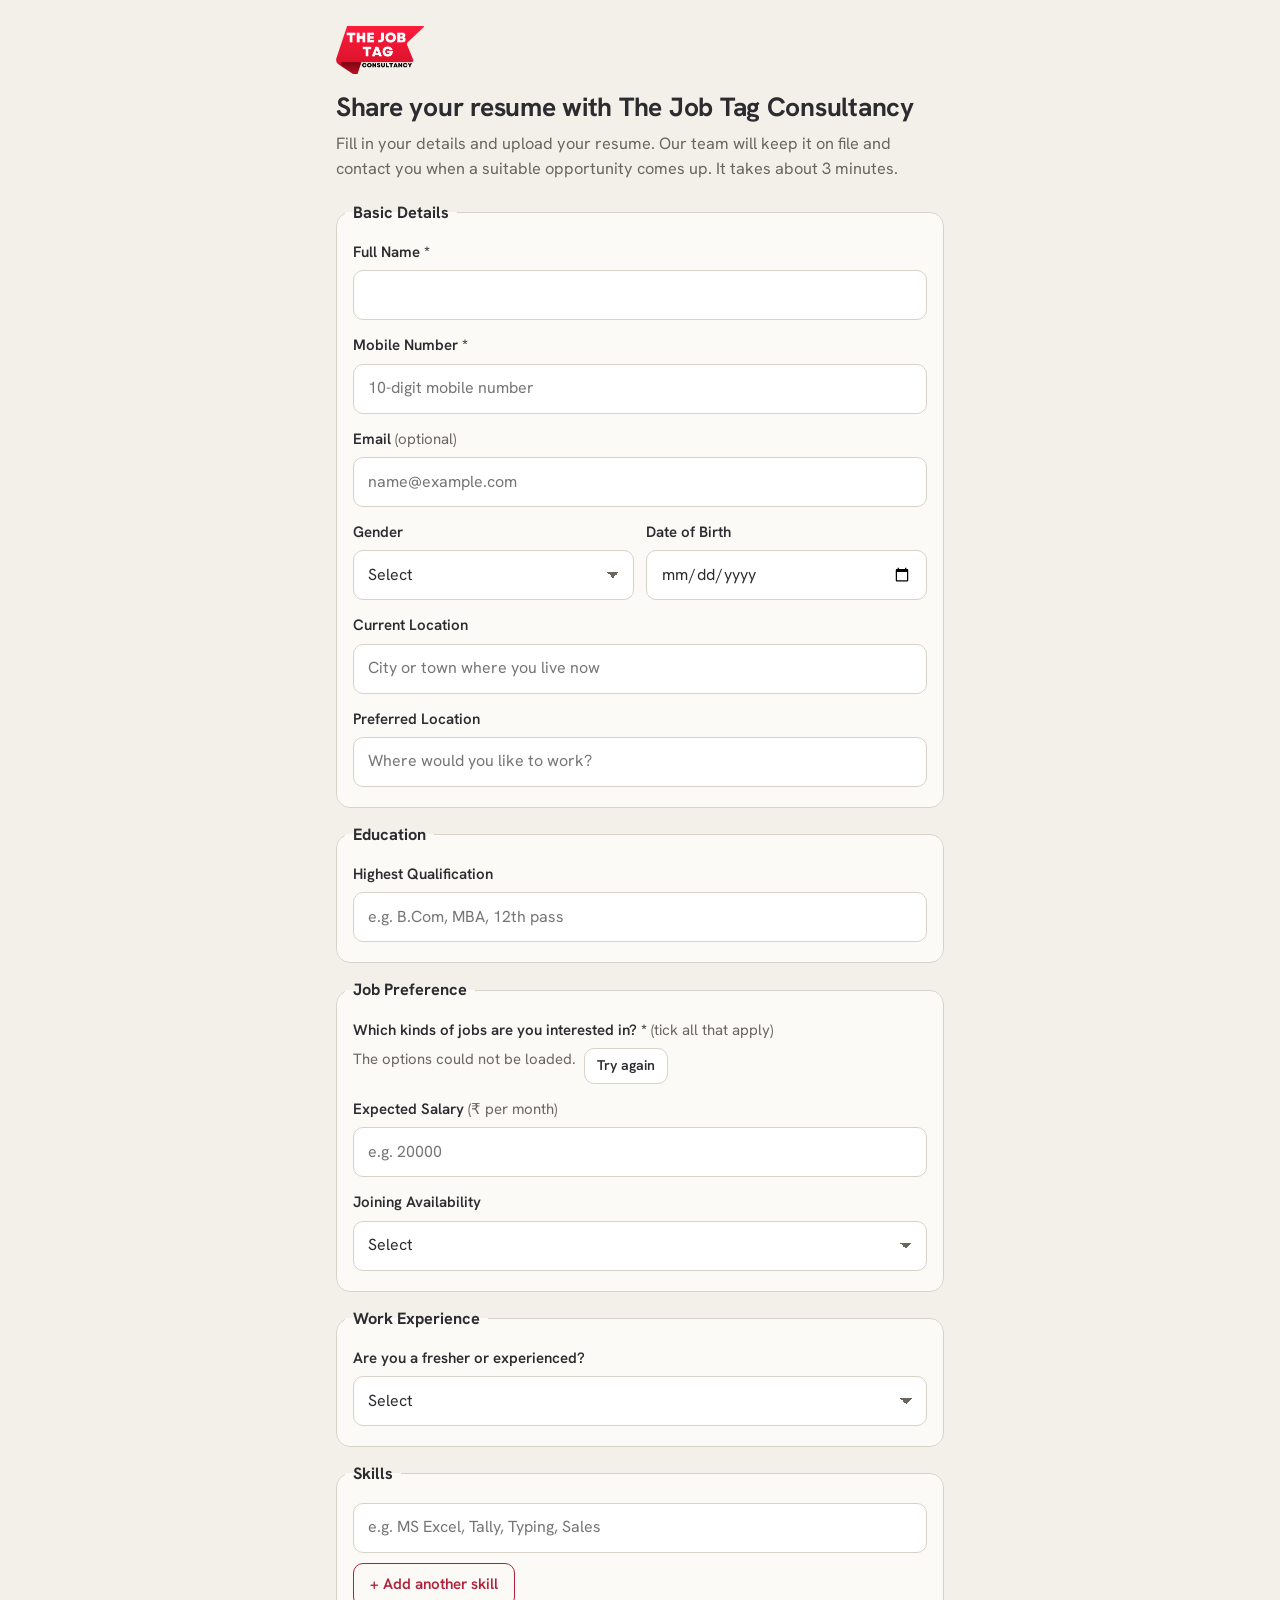
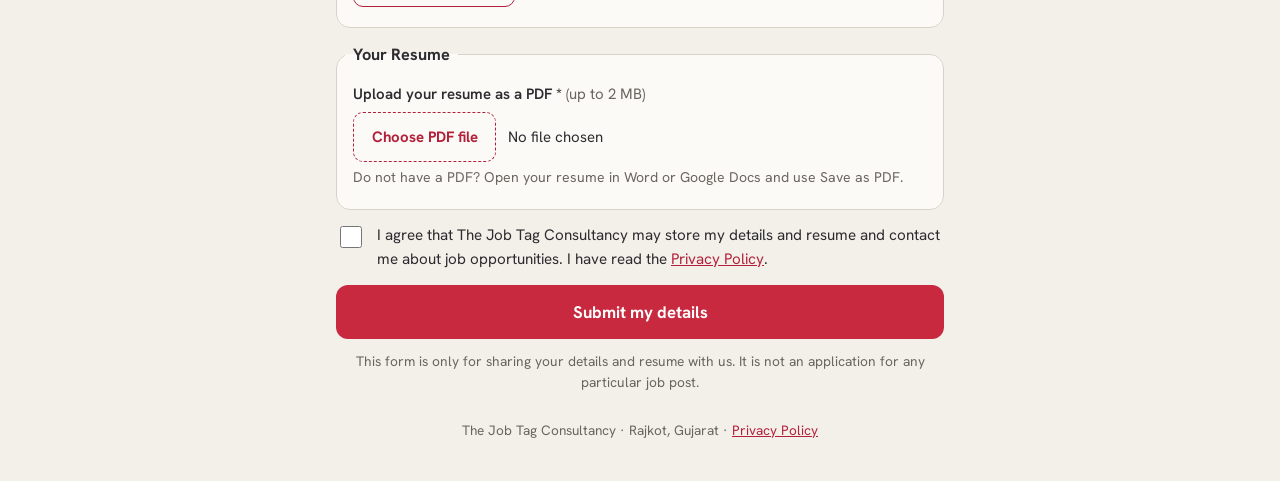
==== resume.html @ f152602f "Add files via upload" ====
<!doctype html>
<html lang="en">
<head>
<meta charset="utf-8">
<meta name="viewport" content="width=device-width,initial-scale=1">
<meta name="robots" content="noindex,nofollow">
<meta name="theme-color" content="#F3F0EA">
<meta name="description" content="Share your details and resume with The Job Tag Consultancy.">
<title>Share Your Resume | The Job Tag Consultancy</title>
<link rel="icon" type="image/png" href="[data-uri]">
<link rel="preconnect" href="https://fonts.googleapis.com">
<link rel="preconnect" href="https://fonts.gstatic.com" crossorigin>
<link href="https://fonts.googleapis.com/css2?family=Hanken+Grotesk:wght@400;500;600;700&display=swap" rel="stylesheet">
<!-- META PIXEL: when you have your Pixel ID, paste the Meta Pixel base code here, just above the closing head tag. The page already reports a "Lead" event after a successful submit. -->
<style>
:root{
  --bg:#F3F0EA; --surface:#FBFAF7; --field:#FFFFFF; --ink:#2C2B2F; --muted:#6A665F; --line:#D8D3C8;
  --accent:#C9293F; --accent-ink:#FFFFFF; --accent-text:#B3203A; --accent-soft:#F6E3E4;
  --danger:#B3342F; --danger-soft:#F7E6E3; --ok:#2F7A4F; --ok-soft:#E4F1E8;
  --font-ui:'Hanken Grotesk',system-ui,-apple-system,'Segoe UI',Roboto,sans-serif;
}
@media (prefers-color-scheme: dark){
  :root{
    --bg:#17161A; --surface:#201F24; --field:#17161A; --ink:#E7E4DF; --muted:#A5A19A; --line:#3A383F;
    --accent:#C93A4E; --accent-text:#FF8A98; --accent-soft:#3A2327;
    --danger:#FF8F86; --danger-soft:#3A2322; --ok:#7BD3A0; --ok-soft:#1E3327; color-scheme:dark;
  }
}
*{box-sizing:border-box}
[hidden]{display:none!important}
html{-webkit-text-size-adjust:100%}
body{margin:0;background:var(--bg);color:var(--ink);font-family:var(--font-ui);font-size:16px;line-height:1.55}
p{margin:0}
a{color:var(--accent-text)}
button,input,select,textarea{font:inherit;color:inherit}
:focus-visible{outline:2px solid var(--accent-text);outline-offset:2px}
.page{max-width:640px;margin:0 auto;padding:20px 16px 40px}
.logo img{height:48px;width:auto;display:block}
.logo .lg-dark{display:none}
@media (prefers-color-scheme: dark){.logo .lg-light{display:none}.logo .lg-dark{display:block}}
.hero{padding:6px 0 18px}
h1{font-size:1.65rem;line-height:1.18;margin:18px 0 8px;letter-spacing:-.01em;font-weight:700;text-wrap:balance}
.lead{color:var(--muted);font-size:1.02rem}
.tip{background:var(--accent-soft);border:1px solid var(--line);border-radius:12px;padding:.75rem .95rem;font-size:.95rem;margin-bottom:14px}
fieldset{border:1px solid var(--line);background:var(--surface);border-radius:14px;padding:16px 16px 6px;margin:0 0 14px;min-width:0}
legend{font-weight:700;font-size:1.02rem;padding:0 8px;margin-left:-8px}
.fld{margin-bottom:14px;min-width:0}
label,.lbl{display:block;font-weight:600;font-size:.94rem;margin-bottom:6px}
.opt{font-weight:400;color:var(--muted)}
.hint{color:var(--muted);font-size:.88rem;margin-top:5px}
input[type=text],input[type=tel],input[type=email],input[type=date],select{
  width:100%;min-height:50px;padding:.6rem .85rem;border:1px solid var(--line);border-radius:10px;background:var(--field);font-size:16px}
select{appearance:none;-webkit-appearance:none;background-image:linear-gradient(45deg,transparent 50%,var(--muted) 50%),linear-gradient(135deg,var(--muted) 50%,transparent 50%);background-position:calc(100% - 20px) 50%,calc(100% - 14px) 50%;background-size:6px 6px;background-repeat:no-repeat;padding-right:2.2rem}
input[aria-invalid=true],select[aria-invalid=true]{border-color:var(--danger);background:var(--danger-soft)}
.two{display:grid;grid-template-columns:1fr;gap:0 12px}
@media (min-width:520px){.two{grid-template-columns:1fr 1fr}}
/* tick-all job options */
.chips{display:flex;flex-wrap:wrap;gap:8px}
.chip{position:relative;margin:0;font-weight:500}
.chip input{position:absolute;opacity:0;inset:0;width:100%;height:100%;margin:0;cursor:pointer}
.chip span{display:inline-flex;align-items:center;min-height:44px;padding:.4rem .95rem;border:1px solid var(--line);border-radius:99px;background:var(--field);font-size:.95rem}
.chip input:checked+span{background:var(--accent);border-color:var(--accent);color:var(--accent-ink);font-weight:600}
.chip input:focus-visible+span{outline:2px solid var(--accent-text);outline-offset:2px}
.chips[aria-invalid=true]{outline:2px solid var(--danger);outline-offset:6px;border-radius:10px}
/* repeated rows */
.rowcard{border:1px solid var(--line);border-radius:12px;padding:12px 12px 2px;margin-bottom:12px;background:var(--bg)}
.rc-head{display:flex;justify-content:space-between;align-items:center;margin-bottom:8px}
.btn{border:1px solid var(--line);background:var(--field);border-radius:10px;padding:.5rem 1rem;font-weight:600;cursor:pointer;min-height:44px;font-size:.95rem}
.btn.sm{min-height:36px;padding:.2rem .75rem;font-size:.88rem}
.btn.ghost{border-color:transparent;background:transparent;color:var(--muted)}
.btn.add{margin:0 0 14px;color:var(--accent-text);border-color:var(--accent-text);background:transparent}
.skillrow{display:flex;gap:8px;margin-bottom:10px}
.skillrow input{flex:1}
/* resume upload */
.drop{display:flex;align-items:center;gap:12px;flex-wrap:wrap}
.drop input[type=file]{position:absolute;width:1px;height:1px;opacity:0;overflow:hidden}
.pick{display:inline-flex;align-items:center;min-height:50px;padding:.55rem 1.1rem;border-radius:10px;border:1.5px dashed var(--accent-text);color:var(--accent-text);font-weight:700;cursor:pointer;background:transparent;margin:0}
.drop input:focus-visible+.pick{outline:2px solid var(--accent-text);outline-offset:2px}
.fname{font-size:.94rem;overflow-wrap:anywhere}
.consent{display:flex;gap:12px;align-items:flex-start;font-weight:400;font-size:.95rem;margin:2px 0 14px}
.consent input{width:22px;height:22px;margin-top:2px;flex:none;accent-color:var(--accent)}
.err{background:var(--danger-soft);border:1px solid var(--danger);border-radius:10px;padding:.65rem .85rem;margin:0 0 12px;font-size:.95rem}
.submit{width:100%;min-height:54px;border-radius:12px;border:0;background:var(--accent);color:var(--accent-ink);font-weight:700;font-size:1.05rem;cursor:pointer}
.submit:disabled{opacity:.6;cursor:default}
.fine{color:var(--muted);font-size:.86rem;text-align:center;margin-top:12px}
.hp{position:absolute!important;left:-9999px;top:auto;width:1px;height:1px;overflow:hidden}
.done{background:var(--surface);border:1px solid var(--line);border-radius:14px;padding:28px 20px;text-align:center}
.done .tick{width:60px;height:60px;border-radius:50%;background:var(--ok-soft);color:var(--ok);display:grid;place-items:center;margin:0 auto 14px}
.done h2{font-size:1.4rem;margin:0 0 8px}
.foot{text-align:center;color:var(--muted);font-size:.85rem;margin-top:26px}
.loading{color:var(--muted);font-size:.93rem}
</style>
</head>
<body>
<main class="page">
  <header class="hero">
    <div class="logo"><img class="lg-light" src="[data-uri]" alt="The Job Tag Consultancy"><img class="lg-dark" src="[data-uri]" alt="The Job Tag Consultancy"></div>
    <h1>Share your resume with The Job Tag Consultancy</h1>
    <p class="lead">Fill in your details and upload your resume. Our team will keep it on file and contact you when a suitable opportunity comes up. It takes about 3 minutes.</p>
  </header>

  <div class="tip" id="inapp" hidden><b>Having trouble uploading your resume?</b> If you opened this page inside Facebook or Instagram, tap the three dots (⋮) or the share icon and choose <b>Open in browser</b>.</div>

  <form id="f" novalidate autocomplete="on">
    <fieldset>
      <legend>Basic Details</legend>
      <div class="fld"><label for="name">Full Name *</label><input id="name" type="text" autocomplete="name" maxlength="100" required></div>
      <div class="fld"><label for="phone">Mobile Number *</label><input id="phone" type="tel" inputmode="numeric" autocomplete="tel-national" maxlength="16" placeholder="10-digit mobile number" required></div>
      <div class="fld"><label for="email">Email <span class="opt">(optional)</span></label><input id="email" type="email" inputmode="email" autocomplete="email" maxlength="120" placeholder="name@example.com"></div>
      <div class="two">
        <div class="fld"><label for="gender">Gender</label><select id="gender"><option value="">Select</option><option>Male</option><option>Female</option><option>Other</option></select></div>
        <div class="fld"><label for="dob">Date of Birth</label><input id="dob" type="date" autocomplete="bday"></div>
      </div>
      <div class="fld"><label for="city">Current Location</label><input id="city" type="text" autocomplete="address-level2" maxlength="80" placeholder="City or town where you live now"></div>
      <div class="fld"><label for="prefCity">Preferred Location</label><input id="prefCity" type="text" maxlength="80" placeholder="Where would you like to work?"></div>
    </fieldset>

    <fieldset>
      <legend>Education</legend>
      <div class="fld"><label for="education">Highest Qualification</label><input id="education" type="text" maxlength="100" placeholder="e.g. B.Com, MBA, 12th pass"></div>
    </fieldset>

    <fieldset>
      <legend>Job Preference</legend>
      <div class="fld">
        <span class="lbl" id="lbl-apply">Which kinds of jobs are you interested in? * <span class="opt">(tick all that apply)</span></span>
        <div class="chips" id="applybox" role="group" aria-labelledby="lbl-apply"><span class="loading">Loading options...</span></div>
      </div>
      <div class="fld"><label for="expSalary">Expected Salary <span class="opt">(₹ per month)</span></label><input id="expSalary" type="text" inputmode="numeric" maxlength="12" placeholder="e.g. 20000"></div>
      <div class="fld"><label for="joining">Joining Availability</label>
        <select id="joining"><option value="">Select</option><option>Immediate</option><option>Within 15 days</option><option>Within 1 month</option><option>Within 2 months</option><option>3 months or more</option></select></div>
    </fieldset>

    <fieldset>
      <legend>Work Experience</legend>
      <div class="fld"><label for="type">Are you a fresher or experienced?</label>
        <select id="type"><option value="">Select</option><option>Fresher</option><option>Experience</option></select></div>
      <div id="expbox" hidden>
        <div class="two">
          <div class="fld"><label for="exp">Total Experience <span class="opt">(years)</span></label><input id="exp" type="text" inputmode="decimal" maxlength="5" placeholder="e.g. 2.5"></div>
          <div class="fld"><label for="curSalary">Current Salary <span class="opt">(₹ per month)</span></label><input id="curSalary" type="text" inputmode="numeric" maxlength="12" placeholder="e.g. 15000"></div>
        </div>
        <div id="worklist"></div>
        <button class="btn add" id="add-work" type="button">+ Add another company</button>
      </div>
    </fieldset>

    <fieldset>
      <legend>Skills</legend>
      <div id="skilllist"></div>
      <button class="btn add" id="add-skill" type="button">+ Add another skill</button>
    </fieldset>

    <fieldset>
      <legend>Your Resume</legend>
      <div class="fld">
        <span class="lbl" id="lbl-file">Upload your resume as a PDF * <span class="opt">(up to 2 MB)</span></span>
        <div class="drop">
          <input id="file" type="file" accept="application/pdf,.pdf" aria-labelledby="lbl-file">
          <label class="pick" for="file" id="pick">Choose PDF file</label>
          <span class="fname" id="fname" aria-live="polite">No file chosen</span>
        </div>
        <p class="hint">Do not have a PDF? Open your resume in Word or Google Docs and use Save as PDF.</p>
      </div>
    </fieldset>

    <div class="hp" aria-hidden="true"><label for="hp">Leave this empty</label><input id="hp" type="text" tabindex="-1" autocomplete="off"></div>

    <label class="consent" for="consent"><input id="consent" type="checkbox"><span>I agree that The Job Tag Consultancy may store my details and resume and contact me about job opportunities. I have read the <a href="/privacy.html" target="_blank" rel="noopener">Privacy Policy</a>.</span></label>

    <p class="err" id="err" role="alert" hidden></p>
    <button class="submit" id="send" type="submit">Submit my details</button>
    <p class="fine">This form is only for sharing your details and resume with us. It is not an application for any particular job post.</p>
  </form>

  <section class="done" id="done" hidden aria-live="polite">
    <div class="tick"><svg width="30" height="30" viewBox="0 0 24 24" fill="none" stroke="currentColor" stroke-width="3" stroke-linecap="round" stroke-linejoin="round" aria-hidden="true"><path d="M5 12.5l4.5 4.5L19 7.5"/></svg></div>
    <h2>Thank you!</h2>
    <p>We have received your details. Our team will contact you if there is a suitable opportunity.</p>
  </section>

  <p class="foot">The Job Tag Consultancy · Rajkot, Gujarat · <a href="/privacy.html">Privacy Policy</a></p>
</main>

<script>
(function(){
  var API_URL="https://script.google.com/macros/s/AKfycbwJdrLkWQZRRPKLqXi3y6fBBJ2PbtNSAd0H1mDr8b0aljJuxq9dcg0vZbhu8YodU2iWdg/exec";
  var MAXW=5, MAX_BYTES=2*1024*1024, started=Date.now();
  var WF=["Company","Role","Salary","Year"];
  var WLABEL={Company:"Company Name",Role:"Designation",Salary:"Salary (₹ per month)",Year:"Year"};
  var opts=[], optsLoaded=false, sending=false, fileObj=null;

  function $(s){return document.querySelector(s)}
  function $$(s,r){return Array.prototype.slice.call((r||document).querySelectorAll(s))}
  function esc(s){return String(s==null?"":s).replace(/[&<>"']/g,function(c){return {"&":"&amp;","<":"&lt;",">":"&gt;",'"':"&quot;","'":"&#39;"}[c]})}
  function val(id){var el=document.getElementById(id);return el?el.value.trim():""}

  /* where the visitor came from: /resume?src=Meta Ads */
  function srcTag(){
    try{
      var p=new URLSearchParams(location.search);
      return (p.get("src")||p.get("utm_source")||"").slice(0,40);
    }catch(e){return ""}
  }
  if(/FBAN|FBAV|FB_IAB|Instagram/i.test(navigator.userAgent||""))$("#inapp").hidden=false;

  /* ---- server calls (plain text body, so the browser sends no extra permission check) ---- */
  function post(body,ms){
    var ctl=window.AbortController?new AbortController():null,timer=ctl?setTimeout(function(){ctl.abort()},ms||60000):null;
    return fetch(API_URL,{method:"POST",body:JSON.stringify(body),redirect:"follow",signal:ctl?ctl.signal:undefined})
      .then(function(r){if(timer)clearTimeout(timer);return r.json()})
      .catch(function(){if(timer)clearTimeout(timer);throw {code:"network",message:"Could not reach the server. Please check your internet connection and try again."}})
      .then(function(d){if(d&&d.error)throw {code:d.error,message:d.message||"Something went wrong. Please try again."};return d});
  }

  /* ---- job options ---- */
  function renderOpts(){
    var box=$("#applybox");
    if(!optsLoaded){box.innerHTML='<span class="loading">Loading options...</span>';return}
    if(optsLoaded==="fail"){box.innerHTML='<span class="loading">The options could not be loaded. </span><button class="btn sm" type="button" id="retry-opts">Try again</button>';return}
    if(!opts.length){box.innerHTML='<span class="loading">No options available right now. You can skip this part.</span>';return}
    box.innerHTML=opts.map(function(o,i){return '<label class="chip"><input type="checkbox" data-opt="'+esc(o)+'"><span>'+esc(o)+'</span></label>'}).join("");
  }
  function loadOpts(){
    optsLoaded=false;renderOpts();
    post({action:"formInfo"},20000).then(function(d){opts=Array.isArray(d.options)?d.options:[];optsLoaded=true;renderOpts()})
      .catch(function(){optsLoaded="fail";renderOpts()});
  }

  /* ---- repeated rows ---- */
  function workRow(){
    return '<div class="rowcard" data-row="work"><div class="rc-head"><b class="rc-title"></b><button class="btn ghost sm" type="button" data-act="rm">Remove</button></div>'+
      '<div class="fld"><label>'+WLABEL.Company+'</label><input type="text" data-p="Company" maxlength="100" autocomplete="off"></div>'+
      '<div class="fld"><label>'+WLABEL.Role+'</label><input type="text" data-p="Role" maxlength="100" autocomplete="off"></div>'+
      '<div class="two"><div class="fld"><label>'+WLABEL.Salary+'</label><input type="text" data-p="Salary" inputmode="numeric" maxlength="12" autocomplete="off"></div>'+
      '<div class="fld"><label>'+WLABEL.Year+'</label><input type="text" data-p="Year" maxlength="40" placeholder="e.g. 2021 - 2023" autocomplete="off"></div></div></div>';
  }
  function skillRow(){
    return '<div class="skillrow" data-row="skill"><input type="text" data-p="Skill" maxlength="100" placeholder="e.g. MS Excel, Tally, Typing, Sales" aria-label="Skill" autocomplete="off"><button class="btn ghost sm" type="button" data-act="rm">Remove</button></div>';
  }
  function renumber(){
    var w=$$('[data-row="work"]');
    w.forEach(function(r,i){r.querySelector(".rc-title").textContent="Company "+(i+1);r.querySelector('[data-act="rm"]').hidden=(w.length===1)});
    $("#add-work").hidden=w.length>=MAXW;
    var s=$$('[data-row="skill"]');
    s.forEach(function(r){r.querySelector('[data-act="rm"]').hidden=(s.length===1)});
  }
  function toggleExp(){
    var on=$("#type").value==="Experience";
    $("#expbox").hidden=!on;
    if(on&&!$$('[data-row="work"]').length){$("#worklist").insertAdjacentHTML("beforeend",workRow());renumber()}
  }
  $("#skilllist").insertAdjacentHTML("beforeend",skillRow());renumber();
  $("#type").addEventListener("change",toggleExp);
  $("#add-work").addEventListener("click",function(){if($$('[data-row="work"]').length<MAXW){$("#worklist").insertAdjacentHTML("beforeend",workRow());renumber()}});
  function addSkill(){var l=$("#skilllist");l.insertAdjacentHTML("beforeend",skillRow());renumber();var i=l.querySelectorAll("input");i[i.length-1].focus()}
  $("#add-skill").addEventListener("click",addSkill);
  $("#skilllist").addEventListener("keydown",function(e){if(e.key==="Enter"&&e.target.matches('[data-p="Skill"]')){e.preventDefault();if(e.target.value.trim())addSkill()}});
  document.addEventListener("click",function(e){
    var b=e.target.closest&&e.target.closest('[data-act="rm"]');
    if(b){var r=b.closest("[data-row]");if(r){r.remove();renumber()}}
    if(e.target.id==="retry-opts")loadOpts();
  });

  /* ---- resume file ---- */
  function showFile(){
    $("#fname").textContent=fileObj?fileObj.name+" ("+(fileObj.size/1024<1024?Math.max(1,Math.round(fileObj.size/1024))+" KB":(fileObj.size/1048576).toFixed(1)+" MB")+")":"No file chosen";
    $("#pick").textContent=fileObj?"Change file":"Choose PDF file";
  }
  function checkPdf(f){
    return new Promise(function(res){
      try{var r=new FileReader();r.onload=function(){var a=new Uint8Array(r.result);res(a.length>=5&&a[0]===37&&a[1]===80&&a[2]===68&&a[3]===70&&a[4]===45)};r.onerror=function(){res(false)};r.readAsArrayBuffer(f.slice(0,5))}
      catch(e){res(false)}
    });
  }
  $("#file").addEventListener("change",function(){
    var f=this.files&&this.files[0];fileObj=null;showFile();hideErr();
    if(!f)return;
    if(f.size>MAX_BYTES){fail("This file is too large. Please choose a PDF under 2 MB.",$("#file"));this.value="";return}
    if(!f.size){fail("This file is empty. Please choose another one.",$("#file"));this.value="";return}
    var inp=this;
    checkPdf(f).then(function(ok){
      if(!ok){fail("Please choose a PDF file.",inp);inp.value="";return}
      fileObj=f;showFile();
    });
  });

  /* ---- messages and checks ---- */
  function hideErr(){var e=$("#err");e.hidden=true;e.textContent="";$$("[aria-invalid]").forEach(function(x){x.removeAttribute("aria-invalid")})}
  function fail(msg,el){
    var e=$("#err");e.textContent=msg;e.hidden=false;
    if(el){if(el.id!=="file")el.setAttribute("aria-invalid","true");try{el.focus({preventScroll:true})}catch(x){}}
    try{(el||e).scrollIntoView({behavior:"smooth",block:"center"})}catch(x){e.scrollIntoView()}
    return false;
  }
  function phone10(v){
    var d=String(v||"").replace(/\D/g,"");
    if(d.length===12&&d.indexOf("91")===0)d=d.substring(2);else if(d.length===11&&d.charAt(0)==="0")d=d.substring(1);
    return /^[6-9]\d{9}$/.test(d)?d:"";
  }
  function money(v){return String(v||"").replace(/[^\d.]/g,"")}

  function readBase64(f){
    return new Promise(function(res,rej){var r=new FileReader();r.onload=function(){res(String(r.result).split(",")[1]||"")};r.onerror=function(){rej({message:"The resume file could not be read. Please choose it again."})};r.readAsDataURL(f)});
  }

  function gather(){
    var rec={name:val("name"),phone:phone10(val("phone")),email:val("email"),gender:val("gender"),dob:val("dob"),city:val("city"),prefCity:val("prefCity"),
      education:val("education"),expSalary:money(val("expSalary")),joining:val("joining"),type:val("type"),hp:val("hp")};
    rec.apply=$$("#applybox input[data-opt]:checked").map(function(i){return i.getAttribute("data-opt")});
    rec.skills=$$('[data-row="skill"] [data-p="Skill"]').map(function(i){return i.value.trim()}).filter(Boolean);
    if(rec.type==="Experience"){
      rec.exp=money(val("exp"));rec.curSalary=money(val("curSalary"));
      $$('[data-row="work"]').forEach(function(r,i){
        WF.forEach(function(p){var v=r.querySelector('[data-p="'+p+'"]').value.trim();rec["w"+(i+1)+p]=p==="Salary"?money(v):v});
      });
    }
    return rec;
  }

  $("#f").addEventListener("submit",function(ev){
    ev.preventDefault();
    if(sending)return;
    hideErr();
    var name=val("name"),ph=val("phone"),em=val("email");
    if(!name)return fail("Please enter your full name.",$("#name"));
    if(!phone10(ph))return fail("Please enter a valid 10-digit mobile number.",$("#phone"));
    if(em&&!/^[^\s@]+@[^\s@]+\.[^\s@]+$/.test(em))return fail("The email address does not look right.",$("#email"));
    if(optsLoaded===false)return fail("The job options are still loading. Please wait a moment and try again.",null);
    if(optsLoaded==="fail")return fail("The job options could not be loaded. Please press Try again in the Job Preference section.",null);
    if(opts.length&&!$$("#applybox input[data-opt]:checked").length){var ab=$("#applybox");ab.setAttribute("aria-invalid","true");return fail("Please tick at least one kind of job you are interested in.",ab.querySelector("input"))}
    if(!fileObj)return fail("Please upload your resume as a PDF file.",$("#file"));
    if(!$("#consent").checked)return fail("Please tick the box to agree before submitting.",$("#consent"));

    sending=true;var btn=$("#send");btn.disabled=true;btn.textContent="Sending... please wait";
    var rec=gather();
    readBase64(fileObj).then(function(data){
      return post({action:"apply",rec:rec,file:{name:fileObj.name,data:data},consent:true,t:Date.now()-started,src:srcTag()},90000);
    }).then(function(){
      try{if(window.fbq)window.fbq("track","Lead")}catch(e){}
      $("#f").hidden=true;$("#inapp").hidden=true;$("#done").hidden=false;
      try{window.scrollTo({top:0,behavior:"smooth"})}catch(e){window.scrollTo(0,0)}
    }).catch(function(e){
      sending=false;btn.disabled=false;btn.textContent="Submit my details";
      fail((e&&e.message)||"Something went wrong. Please try again.",null);
    });
  });

  loadOpts();
})();
</script>
</body>
</html>
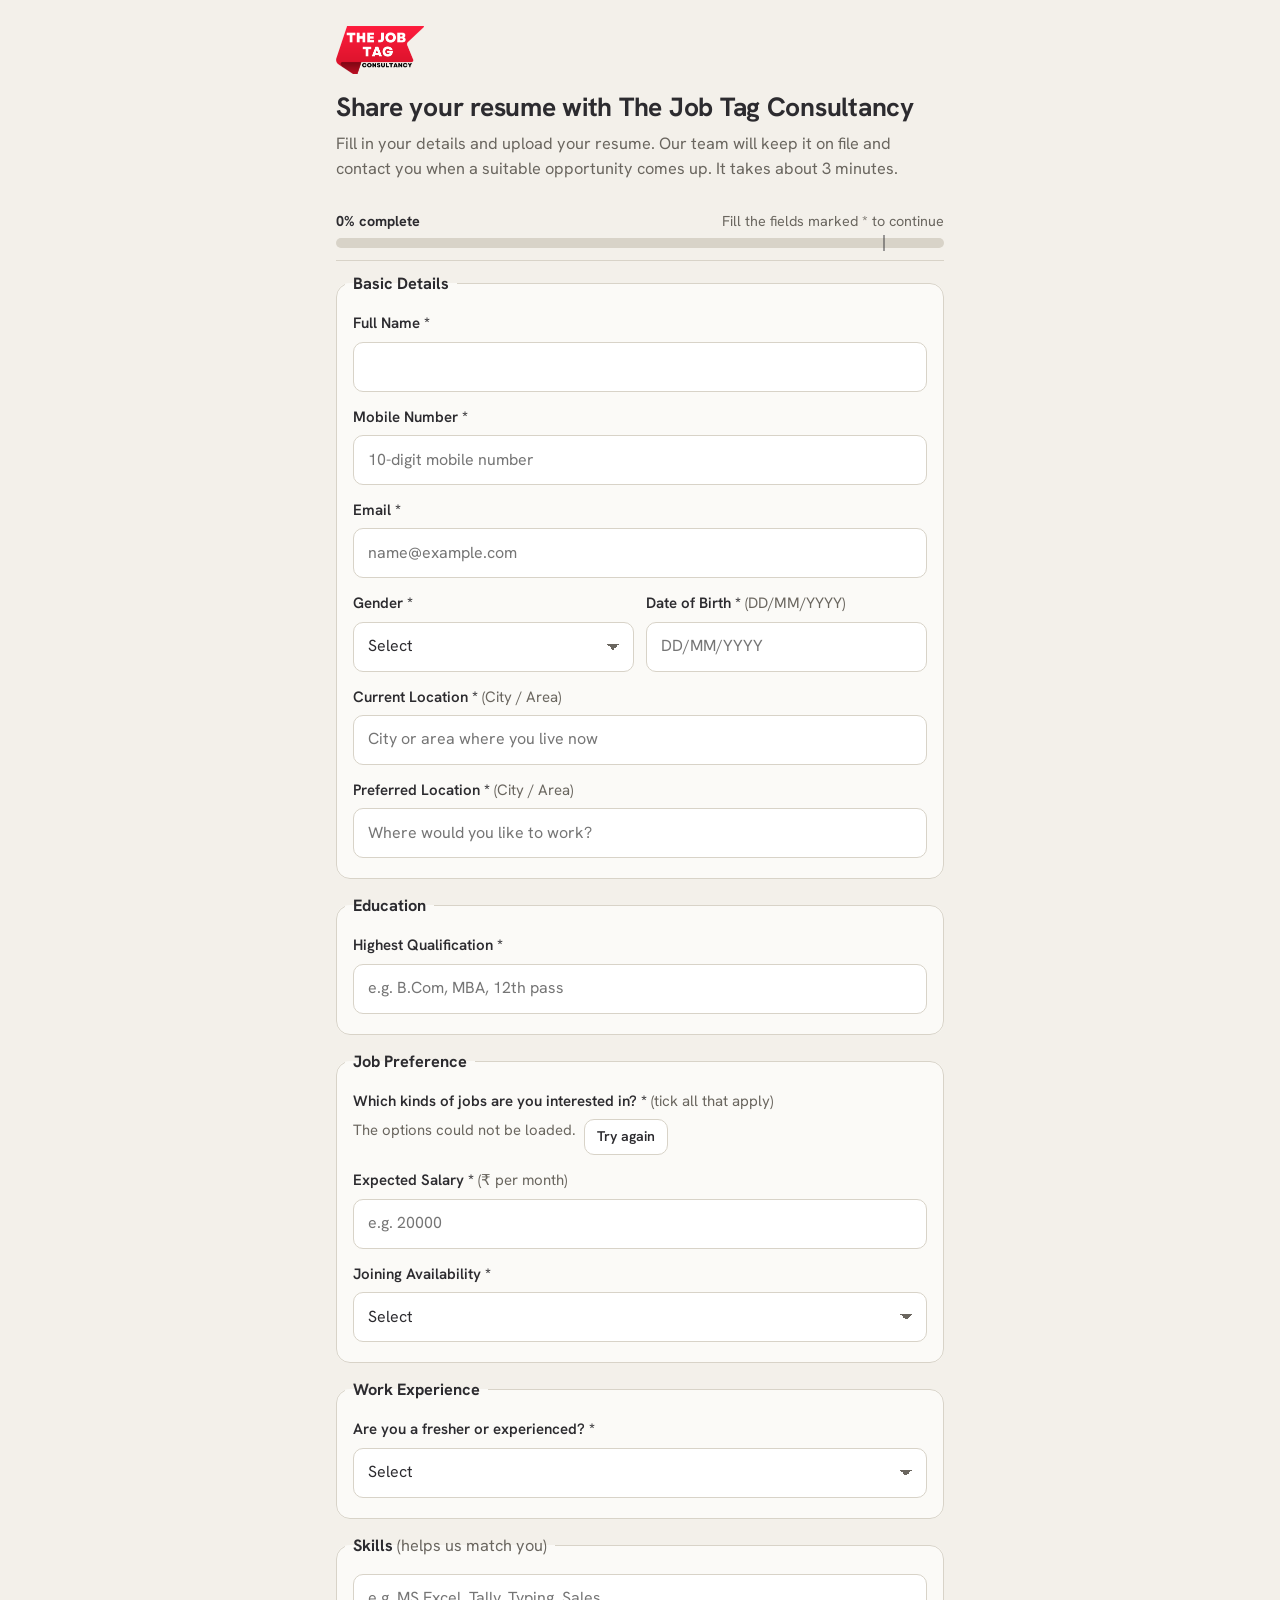
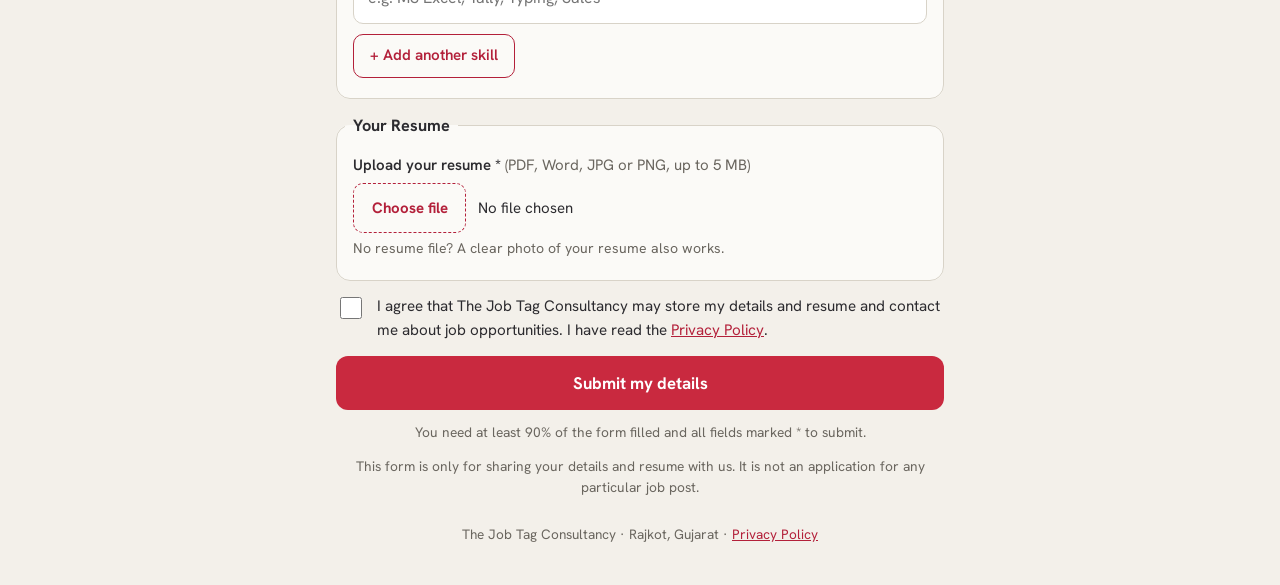
==== commit 3c36e913: "Add files via upload" ====
--- a/resume.html
+++ b/resume.html
@@ -83,6 +83,13 @@
 .submit{width:100%;min-height:54px;border-radius:12px;border:0;background:var(--accent);color:var(--accent-ink);font-weight:700;font-size:1.05rem;cursor:pointer}
 .submit:disabled{opacity:.6;cursor:default}
 .fine{color:var(--muted);font-size:.86rem;text-align:center;margin-top:12px}
+.progress{position:sticky;top:0;z-index:5;background:var(--bg);padding:10px 0 12px;margin:0 0 10px;border-bottom:1px solid var(--line)}
+.pg-row{display:flex;justify-content:space-between;gap:10px;align-items:baseline;font-size:.9rem;margin-bottom:6px}
+.pg-row span{color:var(--muted);text-align:right}
+.pg-bar{position:relative;height:10px;border-radius:99px;background:var(--line);overflow:visible}
+.pg-bar i{display:block;height:100%;width:0;border-radius:99px;background:var(--accent);transition:width .25s ease}
+.pg-bar.ready i{background:var(--ok)}
+.pg-bar u{position:absolute;left:90%;top:-3px;bottom:-3px;width:2px;background:var(--ink);opacity:.45;text-decoration:none}
 .hp{position:absolute!important;left:-9999px;top:auto;width:1px;height:1px;overflow:hidden}
 .done{background:var(--surface);border:1px solid var(--line);border-radius:14px;padding:28px 20px;text-align:center}
 .done .tick{width:60px;height:60px;border-radius:50%;background:var(--ok-soft);color:var(--ok);display:grid;place-items:center;margin:0 auto 14px}
@@ -101,23 +108,28 @@
 
   <div class="tip" id="inapp" hidden><b>Having trouble uploading your resume?</b> If you opened this page inside Facebook or Instagram, tap the three dots (⋮) or the share icon and choose <b>Open in browser</b>.</div>
 
+  <div class="progress" id="progress">
+    <div class="pg-row"><b id="pg-text">0% complete</b><span id="pg-note">Fill the fields marked * to continue</span></div>
+    <div class="pg-bar" role="progressbar" aria-label="Form progress" aria-valuemin="0" aria-valuemax="100" aria-valuenow="0" id="pg-bar"><i id="pg-fill"></i><u></u></div>
+  </div>
+
   <form id="f" novalidate autocomplete="on">
     <fieldset>
       <legend>Basic Details</legend>
       <div class="fld"><label for="name">Full Name *</label><input id="name" type="text" autocomplete="name" maxlength="100" required></div>
       <div class="fld"><label for="phone">Mobile Number *</label><input id="phone" type="tel" inputmode="numeric" autocomplete="tel-national" maxlength="16" placeholder="10-digit mobile number" required></div>
-      <div class="fld"><label for="email">Email <span class="opt">(optional)</span></label><input id="email" type="email" inputmode="email" autocomplete="email" maxlength="120" placeholder="name@example.com"></div>
+      <div class="fld"><label for="email">Email *</label><input id="email" type="email" inputmode="email" autocomplete="email" maxlength="120" placeholder="name@example.com"></div>
       <div class="two">
-        <div class="fld"><label for="gender">Gender</label><select id="gender"><option value="">Select</option><option>Male</option><option>Female</option><option>Other</option></select></div>
-        <div class="fld"><label for="dob">Date of Birth</label><input id="dob" type="date" autocomplete="bday"></div>
+        <div class="fld"><label for="gender">Gender *</label><select id="gender"><option value="">Select</option><option>Male</option><option>Female</option><option>Other</option></select></div>
+        <div class="fld"><label for="dob">Date of Birth * <span class="opt">(DD/MM/YYYY)</span></label><input id="dob" type="text" inputmode="numeric" autocomplete="bday" maxlength="10" placeholder="DD/MM/YYYY"></div>
       </div>
-      <div class="fld"><label for="city">Current Location</label><input id="city" type="text" autocomplete="address-level2" maxlength="80" placeholder="City or town where you live now"></div>
-      <div class="fld"><label for="prefCity">Preferred Location</label><input id="prefCity" type="text" maxlength="80" placeholder="Where would you like to work?"></div>
+      <div class="fld"><label for="city">Current Location * <span class="opt">(City / Area)</span></label><input id="city" type="text" autocomplete="address-level2" maxlength="80" placeholder="City or area where you live now"></div>
+      <div class="fld"><label for="prefCity">Preferred Location * <span class="opt">(City / Area)</span></label><input id="prefCity" type="text" maxlength="80" placeholder="Where would you like to work?"></div>
     </fieldset>
 
     <fieldset>
       <legend>Education</legend>
-      <div class="fld"><label for="education">Highest Qualification</label><input id="education" type="text" maxlength="100" placeholder="e.g. B.Com, MBA, 12th pass"></div>
+      <div class="fld"><label for="education">Highest Qualification *</label><input id="education" type="text" maxlength="100" placeholder="e.g. B.Com, MBA, 12th pass"></div>
     </fieldset>
 
     <fieldset>
@@ -126,14 +138,15 @@
         <span class="lbl" id="lbl-apply">Which kinds of jobs are you interested in? * <span class="opt">(tick all that apply)</span></span>
         <div class="chips" id="applybox" role="group" aria-labelledby="lbl-apply"><span class="loading">Loading options...</span></div>
       </div>
-      <div class="fld"><label for="expSalary">Expected Salary <span class="opt">(₹ per month)</span></label><input id="expSalary" type="text" inputmode="numeric" maxlength="12" placeholder="e.g. 20000"></div>
-      <div class="fld"><label for="joining">Joining Availability</label>
+      <div class="fld" id="otherbox" hidden><label for="applyOther">Type the job you are looking for</label><input id="applyOther" type="text" maxlength="100" placeholder="e.g. Store Manager" autocomplete="off"></div>
+      <div class="fld"><label for="expSalary">Expected Salary * <span class="opt">(₹ per month)</span></label><input id="expSalary" type="text" inputmode="numeric" maxlength="12" placeholder="e.g. 20000"></div>
+      <div class="fld"><label for="joining">Joining Availability *</label>
         <select id="joining"><option value="">Select</option><option>Immediate</option><option>Within 15 days</option><option>Within 1 month</option><option>Within 2 months</option><option>3 months or more</option></select></div>
     </fieldset>
 
     <fieldset>
       <legend>Work Experience</legend>
-      <div class="fld"><label for="type">Are you a fresher or experienced?</label>
+      <div class="fld"><label for="type">Are you a fresher or experienced? *</label>
         <select id="type"><option value="">Select</option><option>Fresher</option><option>Experience</option></select></div>
       <div id="expbox" hidden>
         <div class="two">
@@ -146,7 +159,7 @@
     </fieldset>
 
     <fieldset>
-      <legend>Skills</legend>
+      <legend>Skills <span class="opt">(helps us match you)</span></legend>
       <div id="skilllist"></div>
       <button class="btn add" id="add-skill" type="button">+ Add another skill</button>
     </fieldset>
@@ -154,13 +167,13 @@
     <fieldset>
       <legend>Your Resume</legend>
       <div class="fld">
-        <span class="lbl" id="lbl-file">Upload your resume as a PDF * <span class="opt">(up to 2 MB)</span></span>
+        <span class="lbl" id="lbl-file">Upload your resume * <span class="opt">(PDF, Word, JPG or PNG, up to 5 MB)</span></span>
         <div class="drop">
-          <input id="file" type="file" accept="application/pdf,.pdf" aria-labelledby="lbl-file">
-          <label class="pick" for="file" id="pick">Choose PDF file</label>
+          <input id="file" type="file" accept=".pdf,.doc,.docx,.jpg,.jpeg,.png,application/pdf,application/msword,application/vnd.openxmlformats-officedocument.wordprocessingml.document,image/jpeg,image/png" aria-labelledby="lbl-file">
+          <label class="pick" for="file" id="pick">Choose file</label>
           <span class="fname" id="fname" aria-live="polite">No file chosen</span>
         </div>
-        <p class="hint">Do not have a PDF? Open your resume in Word or Google Docs and use Save as PDF.</p>
+        <p class="hint">No resume file? A clear photo of your resume also works.</p>
       </div>
     </fieldset>
 
@@ -170,6 +183,7 @@
 
     <p class="err" id="err" role="alert" hidden></p>
     <button class="submit" id="send" type="submit">Submit my details</button>
+    <p class="fine" id="pg-hint">You need at least 90% of the form filled and all fields marked * to submit.</p>
     <p class="fine">This form is only for sharing your details and resume with us. It is not an application for any particular job post.</p>
   </form>
 
@@ -185,7 +199,7 @@
 <script>
 (function(){
   var API_URL="https://script.google.com/macros/s/AKfycbwJdrLkWQZRRPKLqXi3y6fBBJ2PbtNSAd0H1mDr8b0aljJuxq9dcg0vZbhu8YodU2iWdg/exec";
-  var MAXW=5, MAX_BYTES=2*1024*1024, started=Date.now();
+  var MAXW=5, MAX_BYTES=5*1024*1024, started=Date.now();
   var WF=["Company","Role","Salary","Year"];
   var WLABEL={Company:"Company Name",Role:"Designation",Salary:"Salary (₹ per month)",Year:"Year"};
   var opts=[], optsLoaded=false, sending=false, fileObj=null;
@@ -218,8 +232,8 @@
     var box=$("#applybox");
     if(!optsLoaded){box.innerHTML='<span class="loading">Loading options...</span>';return}
     if(optsLoaded==="fail"){box.innerHTML='<span class="loading">The options could not be loaded. </span><button class="btn sm" type="button" id="retry-opts">Try again</button>';return}
-    if(!opts.length){box.innerHTML='<span class="loading">No options available right now. You can skip this part.</span>';return}
-    box.innerHTML=opts.map(function(o,i){return '<label class="chip"><input type="checkbox" data-opt="'+esc(o)+'"><span>'+esc(o)+'</span></label>'}).join("");
+    box.innerHTML=opts.map(function(o,i){return '<label class="chip"><input type="checkbox" data-opt="'+esc(o)+'"><span>'+esc(o)+'</span></label>'}).join("")+
+      '<label class="chip"><input type="checkbox" id="other-on"><span>Other</span></label>';
   }
   function loadOpts(){
     optsLoaded=false;renderOpts();
@@ -252,6 +266,9 @@
   }
   $("#skilllist").insertAdjacentHTML("beforeend",skillRow());renumber();
   $("#type").addEventListener("change",toggleExp);
+  $("#applybox").addEventListener("change",function(e){
+    if(e.target.id==="other-on"){var on=e.target.checked;$("#otherbox").hidden=!on;if(on)$("#applyOther").focus()}
+  });
   $("#add-work").addEventListener("click",function(){if($$('[data-row="work"]').length<MAXW){$("#worklist").insertAdjacentHTML("beforeend",workRow());renumber()}});
   function addSkill(){var l=$("#skilllist");l.insertAdjacentHTML("beforeend",skillRow());renumber();var i=l.querySelectorAll("input");i[i.length-1].focus()}
   $("#add-skill").addEventListener("click",addSkill);
@@ -265,22 +282,31 @@
   /* ---- resume file ---- */
   function showFile(){
     $("#fname").textContent=fileObj?fileObj.name+" ("+(fileObj.size/1024<1024?Math.max(1,Math.round(fileObj.size/1024))+" KB":(fileObj.size/1048576).toFixed(1)+" MB")+")":"No file chosen";
-    $("#pick").textContent=fileObj?"Change file":"Choose PDF file";
-  }
-  function checkPdf(f){
+    $("#pick").textContent=fileObj?"Change file":"Choose file";
+    progress();
+  }
+  /* checks what is really inside the file (PDF, Word, JPG or PNG), not just its name */
+  function checkFile(f){
     return new Promise(function(res){
-      try{var r=new FileReader();r.onload=function(){var a=new Uint8Array(r.result);res(a.length>=5&&a[0]===37&&a[1]===80&&a[2]===68&&a[3]===70&&a[4]===45)};r.onerror=function(){res(false)};r.readAsArrayBuffer(f.slice(0,5))}
-      catch(e){res(false)}
+      try{
+        var r=new FileReader();
+        r.onload=function(){
+          var a=new Uint8Array(r.result),ext=((/\.([A-Za-z0-9]+)$/.exec(f.name)||[0,""])[1]).toLowerCase();
+          function is(sig){for(var i=0;i<sig.length;i++)if(a[i]!==sig[i])return false;return a.length>=sig.length}
+          res(is([37,80,68,70,45])||is([255,216,255])||is([137,80,78,71,13,10,26,10])||(ext==="doc"&&is([208,207,17,224,161,177,26,225]))||(ext==="docx"&&is([80,75,3,4])));
+        };
+        r.onerror=function(){res(false)};r.readAsArrayBuffer(f.slice(0,8));
+      }catch(e){res(false)}
     });
   }
   $("#file").addEventListener("change",function(){
     var f=this.files&&this.files[0];fileObj=null;showFile();hideErr();
     if(!f)return;
-    if(f.size>MAX_BYTES){fail("This file is too large. Please choose a PDF under 2 MB.",$("#file"));this.value="";return}
+    if(f.size>MAX_BYTES){fail("This file is too large. Please choose a file under 5 MB.",$("#file"));this.value="";return}
     if(!f.size){fail("This file is empty. Please choose another one.",$("#file"));this.value="";return}
     var inp=this;
-    checkPdf(f).then(function(ok){
-      if(!ok){fail("Please choose a PDF file.",inp);inp.value="";return}
+    checkFile(f).then(function(ok){
+      if(!ok){fail("Please choose a PDF, Word, JPG or PNG file.",inp);inp.value="";return}
       fileObj=f;showFile();
     });
   });
@@ -304,10 +330,68 @@
     return new Promise(function(res,rej){var r=new FileReader();r.onload=function(){res(String(r.result).split(",")[1]||"")};r.onerror=function(){rej({message:"The resume file could not be read. Please choose it again."})};r.readAsDataURL(f)});
   }
 
+  /* ---- date of birth typed as DD/MM/YYYY ---- */
+  $("#dob").addEventListener("input",function(){
+    var d=this.value.replace(/\D/g,"").slice(0,8),o=d;
+    if(d.length>4)o=d.slice(0,2)+"/"+d.slice(2,4)+"/"+d.slice(4);else if(d.length>2)o=d.slice(0,2)+"/"+d.slice(2);
+    this.value=o;
+  });
+  /* returns {iso:"YYYY-MM-DD"} or {err:"..."} */
+  function dobCheck(v){
+    var m=/^(\d{2})\/(\d{2})\/(\d{4})$/.exec(v);
+    if(!m)return {err:"Please enter your date of birth as DD/MM/YYYY, for example 25/08/2001."};
+    var d=+m[1],mo=+m[2],y=+m[3],dt=new Date(y,mo-1,d);
+    if(dt.getFullYear()!==y||dt.getMonth()!==mo-1||dt.getDate()!==d)return {err:"That date of birth does not look right. Please use DD/MM/YYYY."};
+    var now=new Date(),age=now.getFullYear()-y-((now.getMonth()<mo-1||(now.getMonth()===mo-1&&now.getDate()<d))?1:0);
+    if(age<18)return {err:"This form is for people aged 18 or above."};
+    if(age>80)return {err:"That date of birth does not look right. Please check the year."};
+    return {iso:y+"-"+("0"+mo).slice(-2)+"-"+("0"+d).slice(-2)};
+  }
+  function emailOk(v){return /^[^\s@]+@[^\s@]+\.[^\s@]+$/.test(v)}
+  function jobsDone(){return !!($$("#applybox input[data-opt]:checked").length||($("#other-on")&&$("#other-on").checked&&val("applyOther")))}
+  function firstWork(p){var r=$('[data-row="work"]');var el=r&&r.querySelector('[data-p="'+p+'"]');return el&&el.value.trim()}
+
+  /* Every field that counts towards the progress bar. m=1 means it must be filled to submit. */
+  function fields(){
+    var salary=parseFloat(money(val("expSalary")));
+    var list=[
+      {l:"Full Name",el:"#name",ok:!!val("name"),m:1},
+      {l:"Mobile Number",el:"#phone",ok:!!phone10(val("phone")),m:1},
+      {l:"Email",el:"#email",ok:emailOk(val("email")),m:1},
+      {l:"Gender",el:"#gender",ok:!!val("gender"),m:1},
+      {l:"Date of Birth",el:"#dob",ok:!!dobCheck(val("dob")).iso,m:1},
+      {l:"Current Location",el:"#city",ok:!!val("city"),m:1},
+      {l:"Preferred Location",el:"#prefCity",ok:!!val("prefCity"),m:1},
+      {l:"Highest Qualification",el:"#education",ok:!!val("education"),m:1},
+      {l:"Kinds of jobs you are interested in",el:"#applybox",ok:jobsDone(),m:1},
+      {l:"Expected Salary",el:"#expSalary",ok:salary>0,m:1},
+      {l:"Joining Availability",el:"#joining",ok:!!val("joining"),m:1},
+      {l:"Fresher or Experienced",el:"#type",ok:!!val("type"),m:1},
+      {l:"Your Resume",el:"#file",ok:!!fileObj,m:1},
+      {l:"Skills",el:'[data-row="skill"] input',ok:$$('[data-row="skill"] [data-p="Skill"]').some(function(i){return i.value.trim()}),m:0}
+    ];
+    if(val("type")==="Experience"){
+      list.push({l:"Total Experience",el:"#exp",ok:!!money(val("exp")),m:0},{l:"Current Salary",el:"#curSalary",ok:!!money(val("curSalary")),m:0},
+        {l:"Company Name",el:'[data-row="work"] [data-p="Company"]',ok:!!firstWork("Company"),m:0},{l:"Designation",el:'[data-row="work"] [data-p="Role"]',ok:!!firstWork("Role"),m:0},
+        {l:"Company Salary",el:'[data-row="work"] [data-p="Salary"]',ok:!!money(firstWork("Salary")),m:0},{l:"Company Year",el:'[data-row="work"] [data-p="Year"]',ok:!!firstWork("Year"),m:0});
+    }
+    return list;
+  }
+  function progress(){
+    var f=fields(),done=f.filter(function(x){return x.ok}).length,pct=Math.floor(done*100/f.length);
+    var miss=f.filter(function(x){return x.m&&!x.ok}).length,ready=!miss&&done*100>=90*f.length;
+    $("#pg-text").textContent=pct+"% complete";
+    $("#pg-fill").style.width=pct+"%";
+    var bar=$("#pg-bar");bar.setAttribute("aria-valuenow",pct);bar.className="pg-bar"+(ready?" ready":"");
+    $("#pg-note").textContent=ready?"Ready to submit":(miss?"Fill the fields marked * to continue":"Add a few more details to reach 90%");
+    return {f:f,pct:pct,done:done,miss:miss,ready:ready};
+  }
+
   function gather(){
-    var rec={name:val("name"),phone:phone10(val("phone")),email:val("email"),gender:val("gender"),dob:val("dob"),city:val("city"),prefCity:val("prefCity"),
+    var rec={name:val("name"),phone:phone10(val("phone")),email:val("email"),gender:val("gender"),dob:dobCheck(val("dob")).iso||"",city:val("city"),prefCity:val("prefCity"),
       education:val("education"),expSalary:money(val("expSalary")),joining:val("joining"),type:val("type"),hp:val("hp")};
     rec.apply=$$("#applybox input[data-opt]:checked").map(function(i){return i.getAttribute("data-opt")});
+    rec.applyOther=($("#other-on")&&$("#other-on").checked)?val("applyOther"):"";
     rec.skills=$$('[data-row="skill"] [data-p="Skill"]').map(function(i){return i.value.trim()}).filter(Boolean);
     if(rec.type==="Experience"){
       rec.exp=money(val("exp"));rec.curSalary=money(val("curSalary"));
@@ -317,19 +401,25 @@
     }
     return rec;
   }
-
   $("#f").addEventListener("submit",function(ev){
     ev.preventDefault();
     if(sending)return;
     hideErr();
-    var name=val("name"),ph=val("phone"),em=val("email");
-    if(!name)return fail("Please enter your full name.",$("#name"));
-    if(!phone10(ph))return fail("Please enter a valid 10-digit mobile number.",$("#phone"));
-    if(em&&!/^[^\s@]+@[^\s@]+\.[^\s@]+$/.test(em))return fail("The email address does not look right.",$("#email"));
+    var ph=val("phone"),em=val("email"),dv=val("dob");
     if(optsLoaded===false)return fail("The job options are still loading. Please wait a moment and try again.",null);
     if(optsLoaded==="fail")return fail("The job options could not be loaded. Please press Try again in the Job Preference section.",null);
-    if(opts.length&&!$$("#applybox input[data-opt]:checked").length){var ab=$("#applybox");ab.setAttribute("aria-invalid","true");return fail("Please tick at least one kind of job you are interested in.",ab.querySelector("input"))}
-    if(!fileObj)return fail("Please upload your resume as a PDF file.",$("#file"));
+    if(ph&&!phone10(ph))return fail("Please enter a valid 10-digit mobile number.",$("#phone"));
+    if(em&&!emailOk(em))return fail("The email address does not look right.",$("#email"));
+    if(dv&&dobCheck(dv).err)return fail(dobCheck(dv).err,$("#dob"));
+    var otherOn=!!($("#other-on")&&$("#other-on").checked);
+    if(otherOn&&!val("applyOther"))return fail("Please type the job you are looking for.",$("#applyOther"));
+    var st=progress(),missing=st.f.filter(function(x){return x.m&&!x.ok});
+    if(missing.length){
+      var els=missing.map(function(x){return $(x.el)});
+      els.forEach(function(el){if(el&&el.id!=="file")el.setAttribute("aria-invalid","true")});
+      return fail("Please fill in: "+missing.map(function(x){return x.l}).join(", ")+".",els[0]&&els[0].id==="applybox"?els[0].querySelector("input"):els[0]);
+    }
+    if(!st.ready)return fail("Your form is "+st.pct+"% complete. Please fill in at least 90%. Adding your experience details and skills will get you there.",$('#type'));
     if(!$("#consent").checked)return fail("Please tick the box to agree before submitting.",$("#consent"));
 
     sending=true;var btn=$("#send");btn.disabled=true;btn.textContent="Sending... please wait";
@@ -338,7 +428,7 @@
       return post({action:"apply",rec:rec,file:{name:fileObj.name,data:data},consent:true,t:Date.now()-started,src:srcTag()},90000);
     }).then(function(){
       try{if(window.fbq)window.fbq("track","Lead")}catch(e){}
-      $("#f").hidden=true;$("#inapp").hidden=true;$("#done").hidden=false;
+      $("#f").hidden=true;$("#progress").hidden=true;$("#inapp").hidden=true;$("#done").hidden=false;
       try{window.scrollTo({top:0,behavior:"smooth"})}catch(e){window.scrollTo(0,0)}
     }).catch(function(e){
       sending=false;btn.disabled=false;btn.textContent="Submit my details";
@@ -346,6 +436,10 @@
     });
   });
 
+  document.addEventListener("input",function(e){if(e.target.removeAttribute)e.target.removeAttribute("aria-invalid")});
+  document.addEventListener("change",function(e){if(e.target.removeAttribute)e.target.removeAttribute("aria-invalid")});
+  ["input","change","click"].forEach(function(t){document.addEventListener(t,function(){setTimeout(progress,0)})});
+  progress();
   loadOpts();
 })();
 </script>
